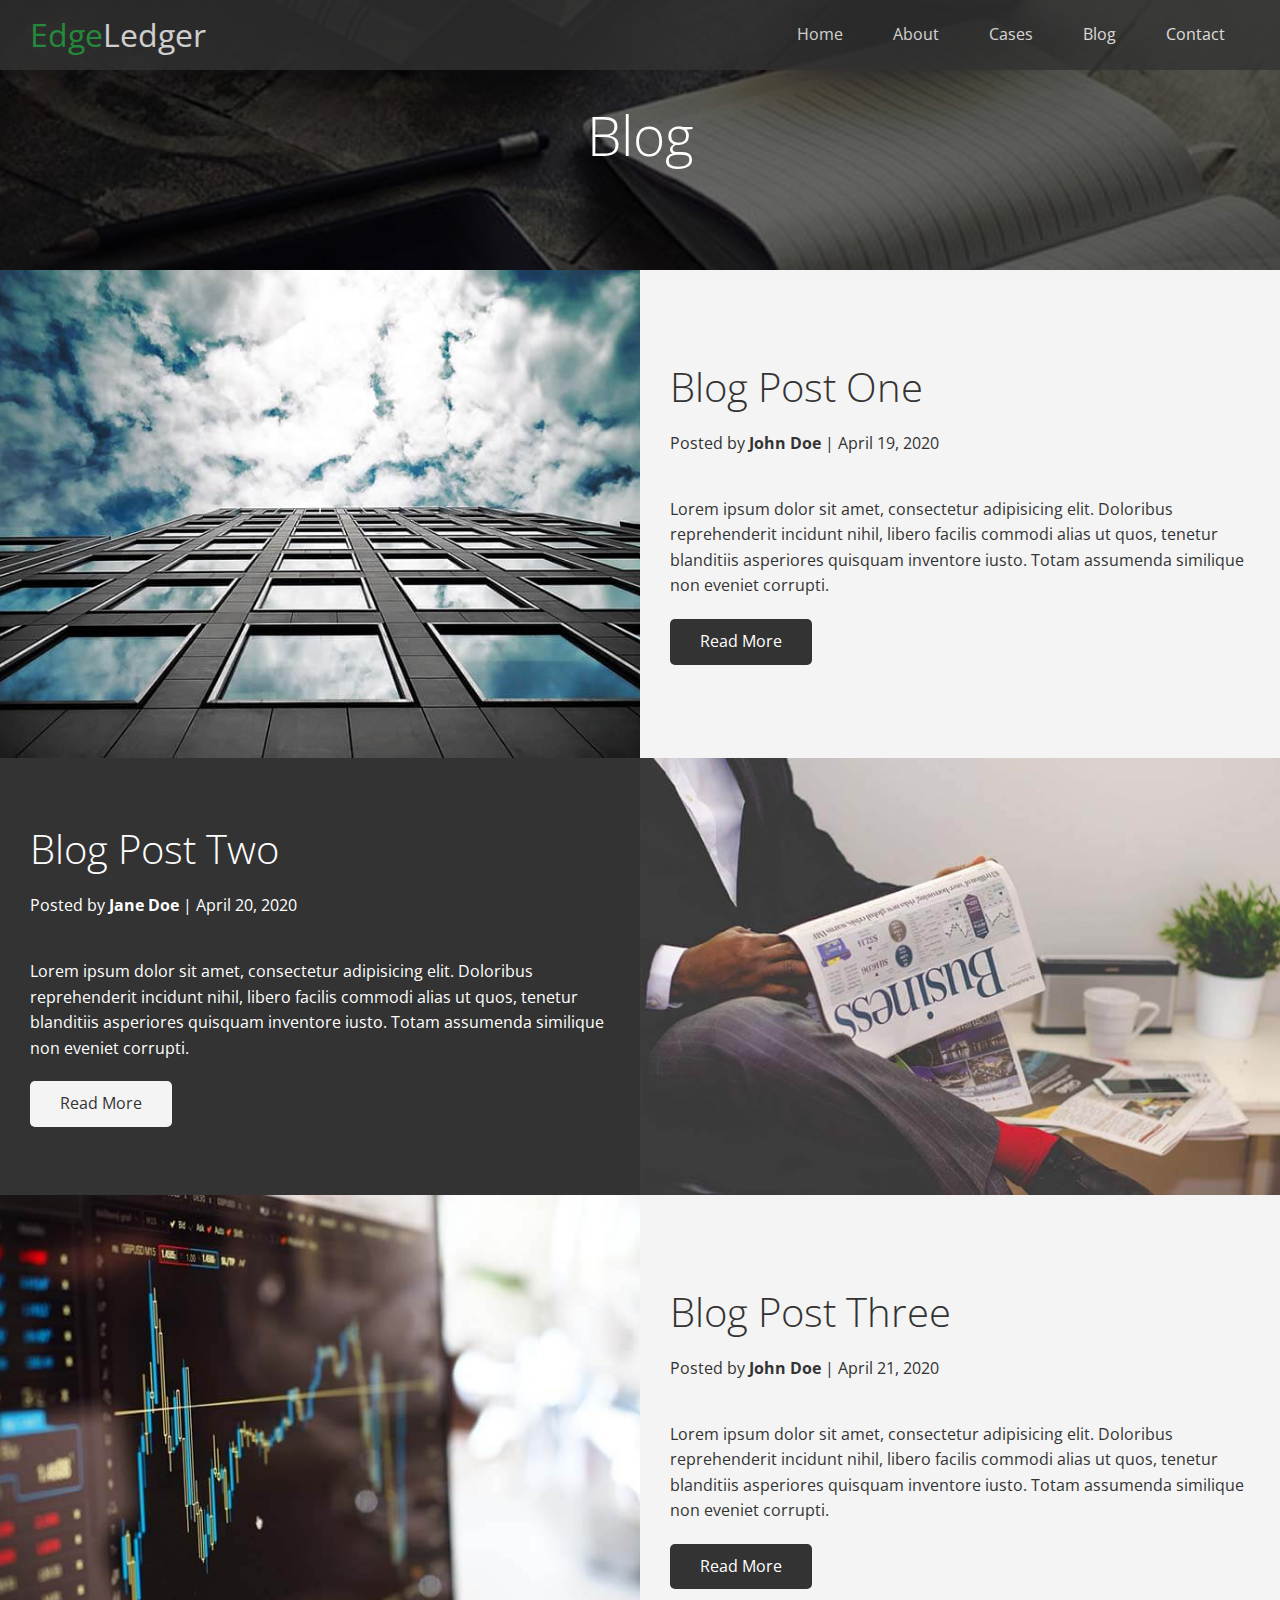
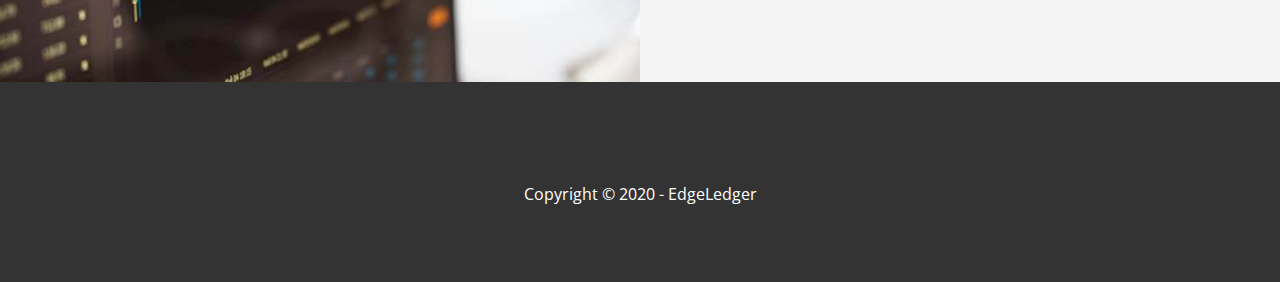
==== blog.html @ 34c78555 "added blog/posts" ====
<!DOCTYPE html>
<html lang="en">

<head>
  <meta charset="UTF-8">
  <meta http-equiv="X-UA-Compatible" content="IE=edge">
  <meta name="viewport" content="width=device-width, initial-scale=1.0">
  <link rel="stylesheet" href="https://cdnjs.cloudflare.com/ajax/libs/font-awesome/5.15.3/css/all.min.css"
    integrity="sha512-iBBXm8fW90+nuLcSKlbmrPcLa0OT92xO1BIsZ+ywDWZCvqsWgccV3gFoRBv0z+8dLJgyAHIhR35VZc2oM/gI1w=="
    crossorigin="anonymous" referrerpolicy="no-referrer" />
  <link rel="stylesheet" href="css/utilities.css">
  <link rel="stylesheet" href="css/style.css">
  <title>Read Our Blog</title>
</head>

<body>
  <header class="hero blog">
    <div id="navbar" class="navbar">
      <h1 class="logo">
        <span class="text-primary"><i class="fas fa-book-open"></i> Edge</span>Ledger
      </h1>
      <nav>
        <ul>
          <li><a href="index.html">Home</a></li>
          <li><a href="index.html#about">About</a></li>
          <li><a href="index.html#cases">Cases</a></li>
          <li><a href="index.html#blog">Blog</a></li>
          <li><a href="index.html#contact">Contact</a></li>
        </ul>
      </nav>
    </div>

    <div class="content">
      <h1>Blog</h1>
    </div>
  </header>

  <main>
    <article class="flex-columns">
      <div class="row">
        <div class="column">
          <div class="column-1">
            <img src="images/blog/blog1.jpg" alt="">
          </div>
        </div>
        <div class="column">
          <div class="column-2 bg-light">
            <h2>Blog Post One</h2>
            <p class="meta">
              <i class="fas fa-user"></i> Posted by <strong>John Doe</strong> | April 19, 2020
            </p>
            <p>Lorem ipsum dolor sit amet, consectetur adipisicing elit. Doloribus reprehenderit incidunt nihil, libero
              facilis commodi alias ut quos, tenetur blanditiis asperiores quisquam inventore iusto. Totam assumenda
              similique non eveniet corrupti.</p>
            <a href="post.html" class="btn btn-dark">
              <i class="fas fa-chevron"></i>
              Read More
            </a>
          </div>
        </div>
      </div>
    </article>
    <article class="flex-columns flex-reverse">
      <div class="row">
        <div class="column">
          <div class="column-1">
            <img src="images/blog/blog2.jpg" alt="">
          </div>
        </div>
        <div class="column">
          <div class="column-2 bg-dark">
            <h2>Blog Post Two</h2>
            <p class="meta">
              <i class="fas fa-user"></i> Posted by <strong>Jane Doe</strong> | April 20, 2020
            </p>
            <p>Lorem ipsum dolor sit amet, consectetur adipisicing elit. Doloribus reprehenderit incidunt nihil, libero
              facilis commodi alias ut quos, tenetur blanditiis asperiores quisquam inventore iusto. Totam assumenda
              similique non eveniet corrupti.</p>
            <a href="post.html" class="btn btn-light">
              <i class="fas fa-chevron"></i>
              Read More
            </a>
          </div>
        </div>
      </div>
    </article>
    <article class="flex-columns">
      <div class="row">
        <div class="column">
          <div class="column-1">
            <img src="images/blog/blog3.jpg" alt="">
          </div>
        </div>
        <div class="column">
          <div class="column-2 bg-light">
            <h2>Blog Post Three</h2>
            <p class="meta">
              <i class="fas fa-user"></i> Posted by <strong>John Doe</strong> | April 21, 2020
            </p>
            <p>Lorem ipsum dolor sit amet, consectetur adipisicing elit. Doloribus reprehenderit incidunt nihil, libero
              facilis commodi alias ut quos, tenetur blanditiis asperiores quisquam inventore iusto. Totam assumenda
              similique non eveniet corrupti.</p>
            <a href="post.html" class="btn btn-dark">
              <i class="fas fa-chevron"></i>
              Read More
            </a>
          </div>
        </div>
      </div>
    </article>
  </main>

  <footer class="footer bg-dark">
    <div class="social">
      <a href="#"><i class="fab fa-facebook fa-2x"></i></a>
      <a href="#"><i class="fab fa-twitter fa-2x"></i></a>
      <a href="#"><i class="fab fa-youtube fa-2x"></i></a>
      <a href="#"><i class="fab fa-linkedin fa-2x"></i></a>
    </div>
    <p>Copyright &copy; 2020 - EdgeLedger</p>
  </footer>
</body>

</html>
---- css/utilities.css ----
/* Text colors */
.text-primary {
  color: #28a745
}

.text-secondary {
  color: #0284d0;
}

/* Button */
.btn {
  cursor: pointer;
  display: inline-block;
  padding: 10px 30px;
  color: #fff;
  background: #28a745;
  border: none;
  border-radius: 5px;
}

.btn:hover {
  opacity: 0.9;
}

.btn-primary, .bg-primary {
  background: #28a745;
  color: #fff;
}
.btn-secondary, .bg-secondary {
  background: #0284d0;
  color: #fff;
}
.btn-dark, .bg-dark {
  background: #333;
  color: #fff;
}
.btn-light, .bg-light {
  background: #f4f4f4;
  color: #333;
  /* columns: #333; */
}

.btn-outline {
  background: transparent;
  border: 1px solid #fff;
}

/* Flex items*/
.flex-items {
  display: flex;
  text-align: center;
  justify-content: center;
  height: 100%;
}

.flex-items > div {
  padding: 20px;
}

/* Flex columns */
.flex-columns.flex-reverse .row {
  flex-direction: row-reverse;
}

.flex-columns .row {
  display: flex;
  flex-direction: row;
  flex-wrap: wrap;
  width: 100%;
}

.flex-columns .column {
  display: flex;
  flex-direction: column;
  flex-basis: 100%;
  flex: 1;
  color: #fff;
}

.flex-columns .column .column-1,
.flex-columns .column .column-2 {
  height: 100%;
}

.flex-columns img {
  width: 100%;
  height: 100%;
  object-fit: cover;
}

.flex-columns .column-2 {
  display: flex;
  flex-direction: column;
  align-items: flex-start;
  justify-content: center;
  padding: 30px;
}

.flex-columns h2 {
  font-size: 40px;
  font-weight: 100;
}

.flex-columns h4 {
  margin-bottom: 10px;
}

.flex-columns p {
  margin: 20px 0;
}

/* Section */
.section-header {
  padding: 30px;
  display: flex;
  flex-direction: column;
  align-items: center;
  justify-content: center;
  text-align: center;
}

.section-header h2 {
  font-size: 40px;
  margin: 20px 0;
}

.section-padding {
  padding: 20px 20px 40px;
}

/* Flex grid */
.flex-grid .row {
  display: flex;
  flex-wrap: wrap;
  padding: 0 4px;
}

.flex-grid .column {
  flex: 25%;
  max-width: 25%;
  padding: 0 4px;
}
---- css/style.css ----
@import url('https://fonts.googleapis.com/css2?family=Open+Sans:wght@300;400&display=swap');

* {
  box-sizing: border-box;
  padding: 0;
  margin: 0;
}

body {
  font-family: "Open Sans", sans-serif;
  background-color: #fff;
  color: #333;
  line-height: 1.6;
}

ul {
  list-style: none;
}

a {
  color: #333;
  text-decoration: none;
}

h1, h2 {
  font-weight: 300;
  line-height: 1.2;
}

p {
  margin: 10px 0;
}

img {
  width: 100%;
}

/* Navbar */
.navbar {
  display: flex;
  align-items: center;
  justify-content: space-between;
  background-color: #333;
  /* color: #fff; */
  opacity: 0.8;
  width: 100%;
  height: 70px;
  position: fixed;
  top: 0;
  padding: 0 30px;
}

.navbar a {
  color: #fff;
  padding: 10px 20px;
  margin: 0 5px;
}

.navbar a:hover {
  border-bottom: #28a745 2px solid;
}

.navbar ul {
  display: flex;
}

.navbar .logo {
  font-weight: 400;
}

/* Header */
.hero {
  background: url('../images/home/showcase.jpg') no-repeat center center/cover;
  height: 100vh;
  position: relative;
  color: #fff;
}

.hero .content {
  display: flex;
  flex-direction: column;
  align-items: center;
  justify-content: center;
  text-align: center;
  height: 100%;
  padding: 0 20px;
}

.hero .content h1 {
  font-size: 55px;
}

.hero .content p {
  font-size: 23px;
  max-width: 600px;
  margin: 20px 0 30px;
}

.hero::before {
  content: '';
  position: absolute;
  top: 0;
  left: 0;
  width: 100%;
  height: 100%;
  background: rgba(0,0,0,0.6);
}

.hero * {
  z-index: 10;
}

.hero.blog {
  background: url(../images/home/blog.jpg) no-repeat center center/cover;
  height: 30vh;
}

/* Icons */
.icons {
  padding: 30px;
}

.icons h3 {
  font-weight: bold;
  margin-bottom: 15px;
}

.icons i {
  background-color: #28a745;
  color: #fff;
  padding: 1rem;
  border-radius: 50%;
  margin-bottom: 15px;
}

.cases img:hover {
  opacity: 0.7;
}

.team img {
  border-radius: 50%;
}

/* Callback form */
.callback-form {
  width: 100%;
  padding: 20px 0;
}

.callback-form label {
  display: block;
  margin-bottom: 5px;
}

.callback-form .form-control {
  margin-bottom: 15px;
}

.callback-form input {
  width: 100%;
  padding: 4px;
  height: 40px;
  border: #f5f5f5 1px solid;
}

.callback-form input:focus {
  outline-color: #28a745;
}

.callback-form .btn {
  padding: 12px 0;
  margin-top: 20px;
}

/* Post */
.post {
  padding: 50px 30px;
}

.post h2 {
  font-size: 40px;
  margin-top: 20px;
  padding-bottom: 10px;
  border-bottom: #ccc solid 1px;
}

.post .meta {
  margin-bottom: 30px;
}

.post img {
  width: 300px;
  border-radius: 50%;
  display: block;
  margin: 0 auto 30px;
}

/* Footer */
.footer {
  display: flex;
  flex-direction: column;
  align-items: center;
  justify-content: center;
  text-align: center;
  height: 200px;
}

.footer a {
  color: #fff;
}

.footer a:hover {
  color: #28a745;
}

.footer .social > * {
  margin-right: 30px;
}

/* Mobile */
@media(max-width: 768px) {
  .navbar {
    flex-direction: column;
    height: 120px;
    padding: 20px;    
  }

  .navbar a {
    padding: 10px 10px;
    margin: 0 3px;
  }

  .flex-items {
    flex-direction: column;
  }

  .flex-columns .column, 
  .flex-grid .column {
    flex: 100%;
    max-width: 100%;
  }

  .team img {
    width: 70%;
  }
}
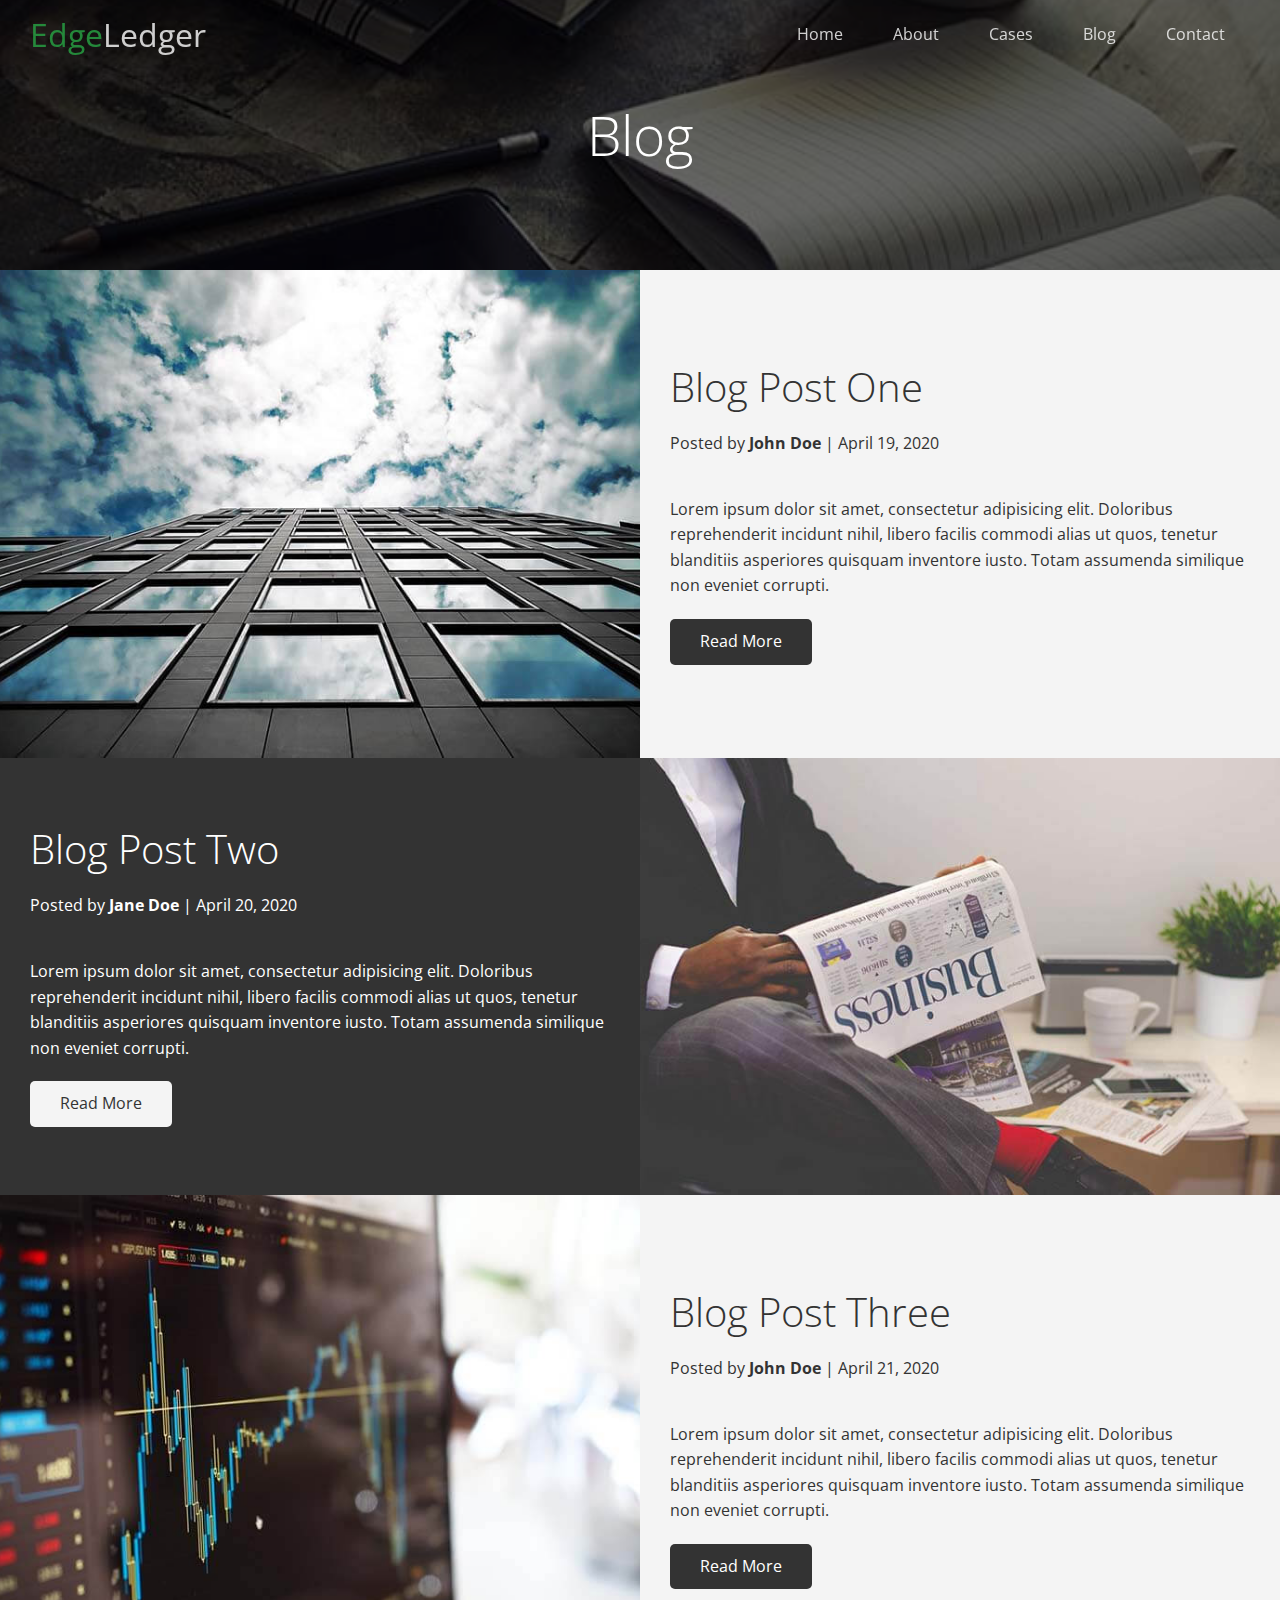
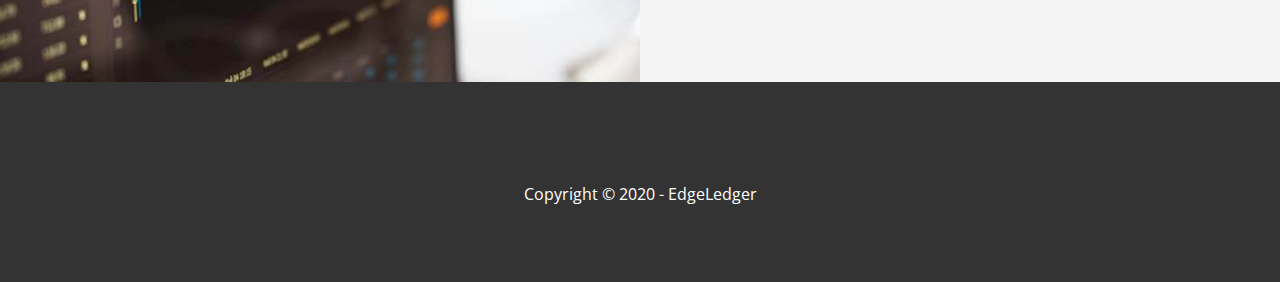
==== commit 84947fbc: "add navbar JS, smooth scroll, lightbox & favicon" ====
--- a/blog.html
+++ b/blog.html
@@ -5,6 +5,7 @@
   <meta charset="UTF-8">
   <meta http-equiv="X-UA-Compatible" content="IE=edge">
   <meta name="viewport" content="width=device-width, initial-scale=1.0">
+  <link rel="shortcut icon" type="image/x-icon" href="/favicon.ico">
   <link rel="stylesheet" href="https://cdnjs.cloudflare.com/ajax/libs/font-awesome/5.15.3/css/all.min.css"
     integrity="sha512-iBBXm8fW90+nuLcSKlbmrPcLa0OT92xO1BIsZ+ywDWZCvqsWgccV3gFoRBv0z+8dLJgyAHIhR35VZc2oM/gI1w=="
     crossorigin="anonymous" referrerpolicy="no-referrer" />
@@ -15,7 +16,7 @@
 
 <body>
   <header class="hero blog">
-    <div id="navbar" class="navbar">
+    <div id="navbar" class="navbar top">
       <h1 class="logo">
         <span class="text-primary"><i class="fas fa-book-open"></i> Edge</span>Ledger
       </h1>
@@ -119,6 +120,27 @@
     </div>
     <p>Copyright &copy; 2020 - EdgeLedger</p>
   </footer>
+
+  <script>
+    const navbar = document.getElementById('navbar');
+    let scrolled = false;
+
+    window.onscroll = function () {
+      if (window.pageYOffset > 100) {
+        navbar.classList.remove('top');
+        if (!scrolled) {
+          navbar.style.transform = 'translateY(-70px)';
+        }
+        setTimeout(function () {
+          navbar.style.transform = 'translateY(0)';
+          scrolled = true;
+        }, 200)
+      } else {
+        navbar.classList.add('top');
+        scrolled = false;
+      }
+    }
+  </script>
 </body>
 
 </html>--- a/css/style.css
+++ b/css/style.css
@@ -41,13 +41,18 @@
   align-items: center;
   justify-content: space-between;
   background-color: #333;
-  /* color: #fff; */
+  color: #fff;
   opacity: 0.8;
   width: 100%;
   height: 70px;
   position: fixed;
   top: 0;
   padding: 0 30px;
+  transition: 0.5s;
+}
+
+.navbar.top {
+  background: transparent;
 }
 
 .navbar a {
